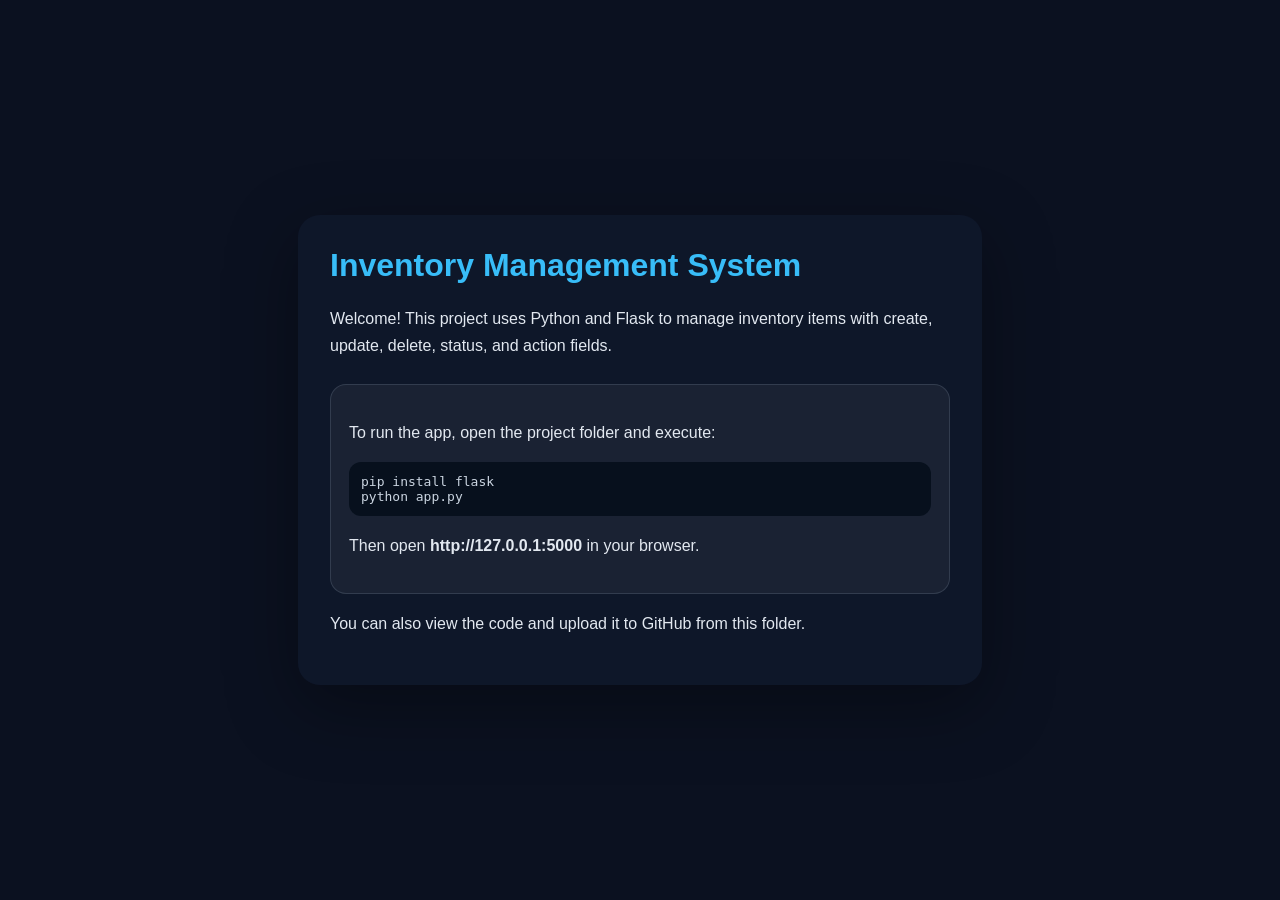
==== index.html @ 8e57d3d5 "Initial commit" ====
<!DOCTYPE html>
<html lang="en">
<head>
  <meta charset="UTF-8" />
  <meta name="viewport" content="width=device-width, initial-scale=1.0" />
  <title>Inventory App</title>
  <style>
    body { font-family: Arial, sans-serif; background: #0b1120; color: #e2e8f0; display: flex; min-height: 100vh; align-items: center; justify-content: center; margin: 0; }
    .container { max-width: 620px; background: rgba(15, 23, 42, 0.96); padding: 32px; border-radius: 22px; box-shadow: 0 22px 70px rgba(0,0,0,0.35); }
    h1 { margin-top: 0; color: #38bdf8; }
    p { line-height: 1.7; }
    a { color: #22c55e; text-decoration: none; font-weight: bold; }
    .note { margin-top: 24px; padding: 18px; border-radius: 16px; background: rgba(255,255,255,0.05); border: 1px solid rgba(148,163,184,0.2); }
  </style>
</head>
<body>
  <div class="container">
    <h1>Inventory Management System</h1>
    <p>Welcome! This project uses Python and Flask to manage inventory items with create, update, delete, status, and action fields.</p>
    <div class="note">
      <p>To run the app, open the project folder and execute:</p>
      <pre style="background:#07101d;padding:12px;border-radius:12px;color:#cbd5e1;">pip install flask
python app.py</pre>
      <p>Then open <strong>http://127.0.0.1:5000</strong> in your browser.</p>
    </div>
    <p>You can also view the code and upload it to GitHub from this folder.</p>
  </div>
</body>
</html>
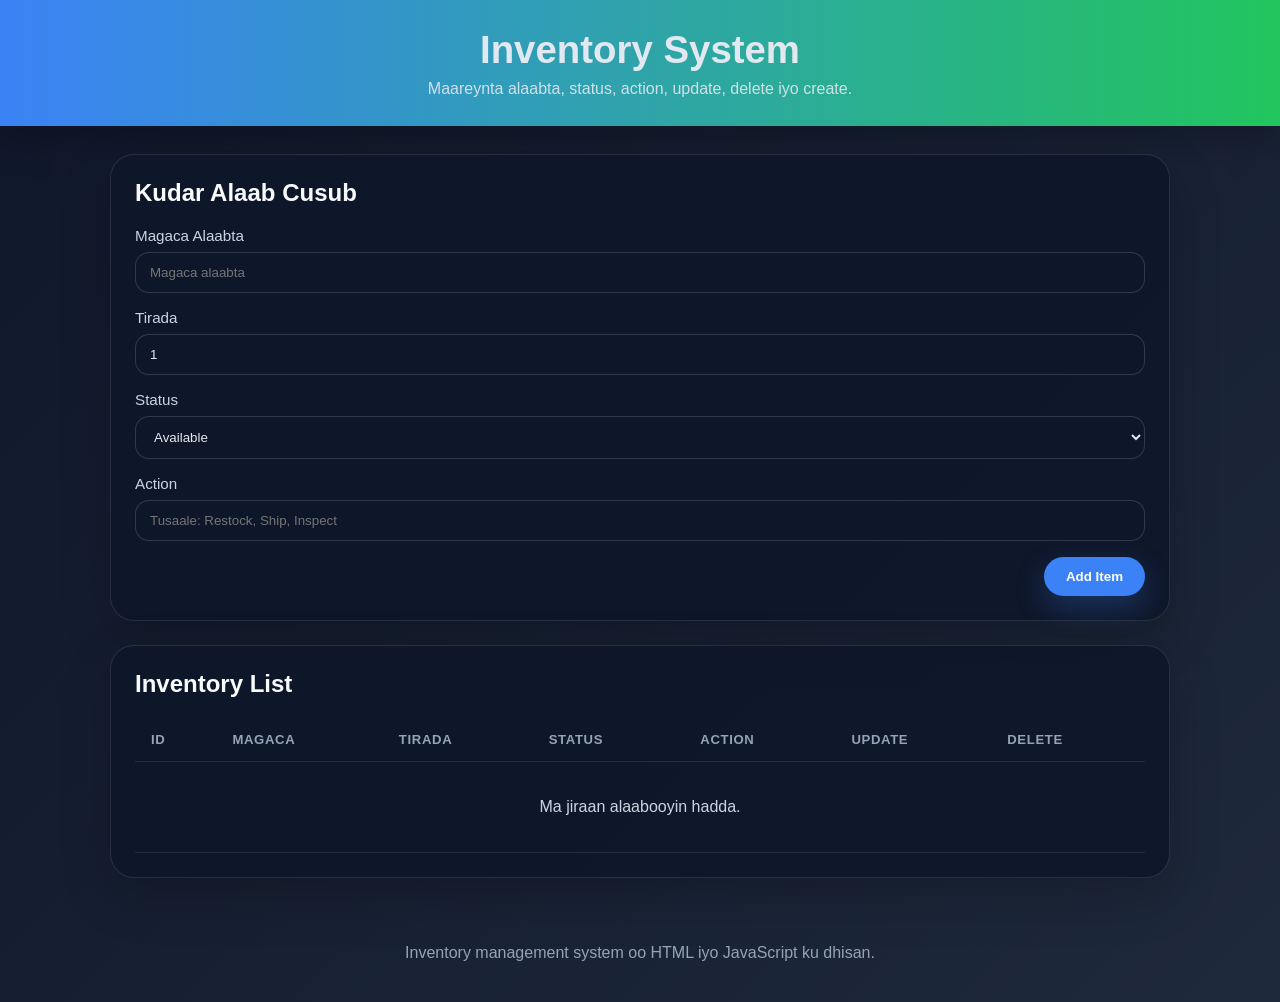
==== commit 27386033: "Enable GitHub Pages live app with static inventory UI" ====
--- a/index.html
+++ b/index.html
@@ -1,29 +1,67 @@
-<!DOCTYPE html>
+﻿<!DOCTYPE html>
 <html lang="en">
 <head>
   <meta charset="UTF-8" />
   <meta name="viewport" content="width=device-width, initial-scale=1.0" />
-  <title>Inventory App</title>
-  <style>
-    body { font-family: Arial, sans-serif; background: #0b1120; color: #e2e8f0; display: flex; min-height: 100vh; align-items: center; justify-content: center; margin: 0; }
-    .container { max-width: 620px; background: rgba(15, 23, 42, 0.96); padding: 32px; border-radius: 22px; box-shadow: 0 22px 70px rgba(0,0,0,0.35); }
-    h1 { margin-top: 0; color: #38bdf8; }
-    p { line-height: 1.7; }
-    a { color: #22c55e; text-decoration: none; font-weight: bold; }
-    .note { margin-top: 24px; padding: 18px; border-radius: 16px; background: rgba(255,255,255,0.05); border: 1px solid rgba(148,163,184,0.2); }
-  </style>
+  <title>Inventory Management System</title>
+  <link rel="stylesheet" href="static/style.css" />
 </head>
 <body>
-  <div class="container">
-    <h1>Inventory Management System</h1>
-    <p>Welcome! This project uses Python and Flask to manage inventory items with create, update, delete, status, and action fields.</p>
-    <div class="note">
-      <p>To run the app, open the project folder and execute:</p>
-      <pre style="background:#07101d;padding:12px;border-radius:12px;color:#cbd5e1;">pip install flask
-python app.py</pre>
-      <p>Then open <strong>http://127.0.0.1:5000</strong> in your browser.</p>
+  <header>
+    <div class="brand">
+      <h1>Inventory System</h1>
+      <p>Maareynta alaabta, status, action, update, delete iyo create.</p>
     </div>
-    <p>You can also view the code and upload it to GitHub from this folder.</p>
-  </div>
+  </header>
+
+  <main>
+    <section class="card form-card">
+      <h2>Kudar Alaab Cusub</h2>
+      <div id="alert-box" class="alert" style="display: none;"></div>
+      <form id="item-form" class="grid-form">
+        <label>Magaca Alaabta
+          <input id="name" type="text" name="name" placeholder="Magaca alaabta" required />
+        </label>
+        <label>Tirada
+          <input id="quantity" type="number" name="quantity" min="0" value="1" required />
+        </label>
+        <label>Status
+          <select id="status" name="status"></select>
+        </label>
+        <label>Action
+          <input id="action" type="text" name="action" placeholder="Tusaale: Restock, Ship, Inspect" />
+        </label>
+        <div class="form-actions">
+          <button type="submit" class="btn btn-primary">Add Item</button>
+        </div>
+      </form>
+    </section>
+
+    <section class="card table-card">
+      <h2>Inventory List</h2>
+      <div class="table-scroll">
+        <table>
+          <thead>
+            <tr>
+              <th>ID</th>
+              <th>Magaca</th>
+              <th>Tirada</th>
+              <th>Status</th>
+              <th>Action</th>
+              <th>Update</th>
+              <th>Delete</th>
+            </tr>
+          </thead>
+          <tbody id="inventory-body"></tbody>
+        </table>
+      </div>
+    </section>
+  </main>
+
+  <footer>
+    <p>Inventory management system oo HTML iyo JavaScript ku dhisan.</p>
+  </footer>
+
+  <script src="static/app.js"></script>
 </body>
-</html>+</html>
--- a/static/style.css
+++ b/static/style.css
@@ -0,0 +1,162 @@
+* {
+  box-sizing: border-box;
+}
+body {
+  margin: 0;
+  font-family: 'Segoe UI', Tahoma, Geneva, Verdana, sans-serif;
+  background: linear-gradient(135deg, #0f172a 0%, #1e293b 100%);
+  color: #e2e8f0;
+}
+header {
+  background: linear-gradient(90deg, #3b82f6, #22c55e);
+  padding: 28px 24px;
+  text-align: center;
+  box-shadow: 0 12px 35px rgba(0, 0, 0, 0.25);
+}
+.brand h1 {
+  margin: 0;
+  font-size: 2.4rem;
+}
+.brand p {
+  margin: 8px 0 0;
+  opacity: 0.9;
+}
+main {
+  max-width: 1100px;
+  margin: 28px auto 32px;
+  padding: 0 20px;
+}
+.card {
+  background: rgba(15, 23, 42, 0.92);
+  border: 1px solid rgba(148, 163, 184, 0.18);
+  border-radius: 24px;
+  padding: 24px;
+  margin-bottom: 24px;
+  box-shadow: 0 18px 50px rgba(0, 0, 0, 0.22);
+}
+.card h2 {
+  margin-top: 0;
+  color: #f8fafc;
+}
+.grid-form {
+  display: grid;
+  gap: 16px;
+}
+.grid-form label {
+  display: flex;
+  flex-direction: column;
+  gap: 8px;
+  font-size: 0.95rem;
+  color: #cbd5e1;
+}
+.grid-form input,
+.grid-form select {
+  border: 1px solid rgba(148, 163, 184, 0.25);
+  border-radius: 14px;
+  padding: 12px 14px;
+  background: rgba(15, 23, 42, 0.95);
+  color: #e2e8f0;
+}
+.grid-form input:focus,
+.grid-form select:focus {
+  outline: 2px solid #38bdf8;
+}
+.form-actions {
+  display: flex;
+  justify-content: flex-end;
+}
+.btn {
+  border: none;
+  border-radius: 999px;
+  padding: 12px 22px;
+  cursor: pointer;
+  font-weight: 600;
+  transition: transform 0.2s ease, box-shadow 0.2s ease;
+}
+.btn:hover {
+  transform: translateY(-1px);
+}
+.btn-primary {
+  background: #3b82f6;
+  color: #fff;
+  box-shadow: 0 12px 30px rgba(59, 130, 246, 0.25);
+}
+.btn-success {
+  background: #22c55e;
+  color: #0f172a;
+}
+.btn-delete {
+  background: #ef4444;
+  color: #fff;
+}
+.table-card {
+  overflow-x: auto;
+}
+.table-scroll {
+  overflow-x: auto;
+}
+table {
+  width: 100%;
+  border-collapse: collapse;
+  min-width: 760px;
+}
+th, td {
+  padding: 14px 16px;
+  text-align: left;
+  border-bottom: 1px solid rgba(148, 163, 184, 0.16);
+}
+th {
+  text-transform: uppercase;
+  letter-spacing: 0.05em;
+  font-size: 0.82rem;
+  color: #94a3b8;
+}
+tbody tr:hover {
+  background: rgba(71, 85, 105, 0.16);
+}
+.input-small,
+.select-small {
+  width: 100%;
+  border-radius: 14px;
+  border: 1px solid rgba(148, 163, 184, 0.25);
+  background: rgba(15, 23, 42, 0.9);
+  color: #e2e8f0;
+  padding: 10px 12px;
+}
+.actions {
+  white-space: nowrap;
+}
+.alerts {
+  margin-bottom: 16px;
+}
+.alert {
+  padding: 14px 16px;
+  border-radius: 16px;
+  font-weight: 600;
+}
+.alert.success {
+  background: rgba(34, 197, 94, 0.16);
+  color: #a7f3d0;
+}
+.alert.error {
+  background: rgba(239, 68, 68, 0.16);
+  color: #fecaca;
+}
+.empty-state {
+  text-align: center;
+  padding: 36px 0;
+  color: #cbd5e1;
+}
+footer {
+  text-align: center;
+  padding: 18px 0 24px;
+  color: #94a3b8;
+}
+@media (max-width: 840px) {
+  .grid-form {
+    gap: 12px;
+  }
+  .form-actions {
+    justify-content: center;
+  }
+}
